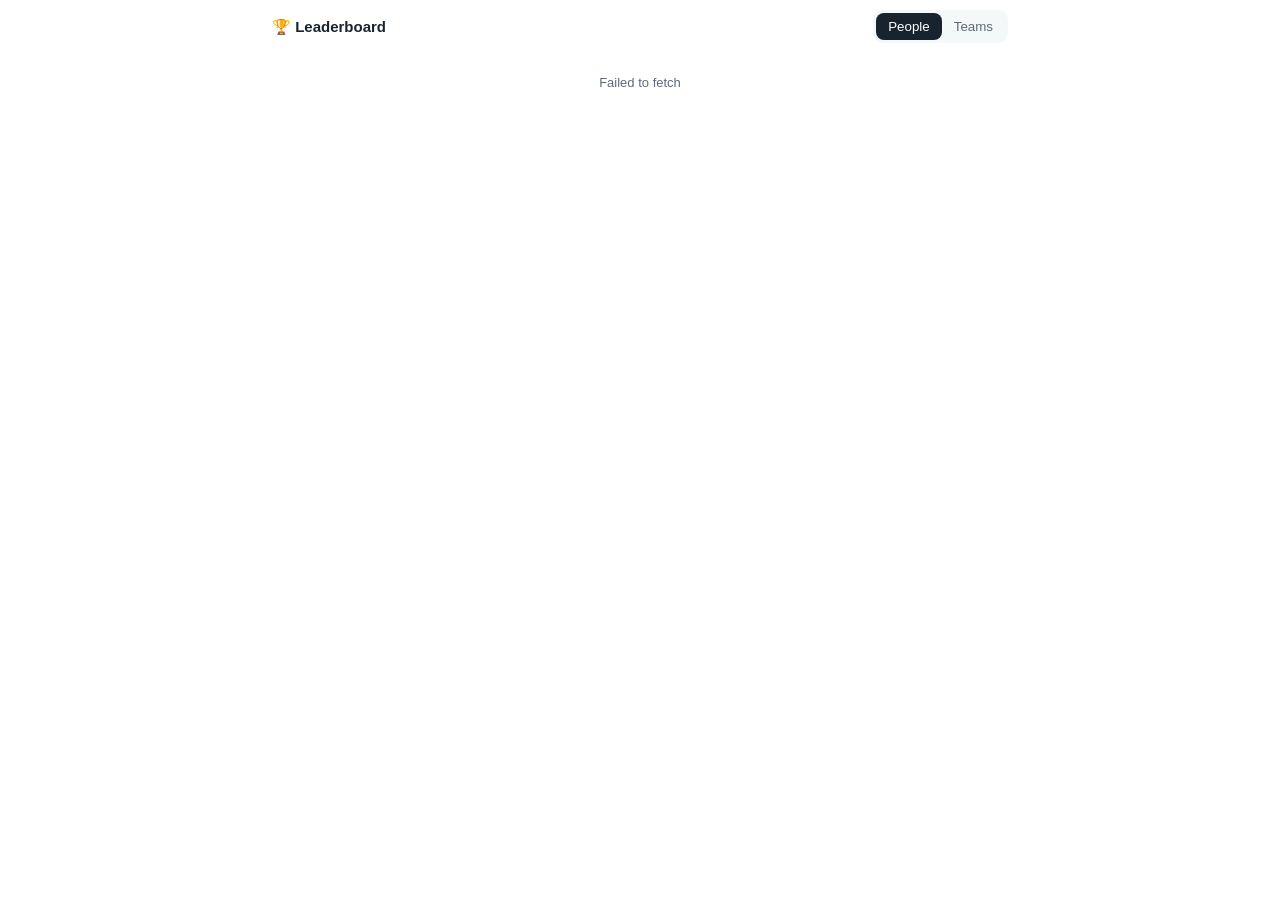
==== leaderboard.html @ 9732c00f "Podium-style leaderboard widget for the Notion tracker Co-Authored-By: Claude Sonnet 5.5 <noreply@an" ====
<!doctype html>
<html lang="en">
<head>
  <meta charset="utf-8">
  <meta name="viewport" content="width=device-width, initial-scale=1">
  <meta name="robots" content="noindex">
  <title>Well Go · Leaderboard</title>
  <style>
    :root{--bg:#ffffff;--card:#f4f8f8;--ink:#182330;--mute:#5f6b78;--line:#dfe8e8;--brand:#33cccc;--brand-d:#0b8585;--navy:#182330;
      --gold:#f0b429;--silver:#b8c2cc;--bronze:#c98a52}
    @media (prefers-color-scheme:dark){:root{--bg:#191919;--card:#232b33;--ink:#eef4f6;--mute:#9bb0bd;--line:#2f3a45;--brand-d:#33cccc}}
    *{box-sizing:border-box;margin:0;padding:0}
    html,body{background:var(--bg);color:var(--ink);font-family:-apple-system,BlinkMacSystemFont,"Segoe UI",Roboto,sans-serif}
    body{padding:10px 12px 14px;max-width:760px;margin:0 auto}
    .top{display:flex;align-items:center;gap:10px;margin-bottom:10px}
    .top h1{font-size:15px;flex:1;display:flex;align-items:center;gap:6px;white-space:nowrap}
    .seg{display:flex;background:var(--card);border-radius:10px;padding:3px}
    .seg button{border:0;background:none;color:var(--mute);font:600 12.5px inherit;font-family:inherit;padding:6px 12px;border-radius:8px;cursor:pointer}
    .seg button.on{background:var(--navy);color:#fff}
    .stage{background:linear-gradient(160deg,#182330,#0f6f73);border-radius:18px;padding:18px 10px 0;color:#fff;overflow:hidden}
    .podium{display:flex;align-items:flex-end;justify-content:center;gap:10px}
    .spot{flex:1;max-width:190px;text-align:center}
    .spot .who{display:flex;flex-direction:column;align-items:center;gap:3px;padding-bottom:8px}
    .ava{width:50px;height:50px;border-radius:50%;display:grid;place-items:center;font-weight:800;font-size:18px;color:#fff;border:3px solid rgba(255,255,255,.9);box-shadow:0 2px 8px rgba(0,0,0,.35)}
    .spot.first .ava{width:62px;height:62px;font-size:22px;border-color:var(--gold)}
    .crown{font-size:22px;line-height:1;height:22px}
    .name{font-weight:700;font-size:14px;max-width:100%;overflow:hidden;text-overflow:ellipsis;white-space:nowrap}
    .pts{font-size:12.5px;opacity:.92}.pts b{font-size:15px}
    .block{border-radius:12px 12px 0 0;display:grid;place-items:center;font-weight:900;font-size:26px;color:rgba(255,255,255,.95)}
    .first .block{height:96px;background:linear-gradient(180deg,#f7c948,#e0a21a)}
    .second .block{height:70px;background:linear-gradient(180deg,#cdd6de,#9fb0bd)}
    .third .block{height:52px;background:linear-gradient(180deg,#d9a06d,#b9743f)}
    .list{margin-top:10px;display:grid;grid-template-columns:minmax(0,1fr);gap:8px}
    .row{display:flex;align-items:center;gap:10px;background:var(--card);border-radius:14px;padding:9px 12px;border:1px solid var(--line)}
    .rank{width:24px;text-align:center;font-weight:800;color:var(--mute)}
    .row .ava{width:36px;height:36px;font-size:14px;border-width:2px;box-shadow:none;flex:none}
    .mid{flex:1;min-width:0}
    .mid .name{font-size:14px}.sub{font-size:11.5px;color:var(--mute);white-space:nowrap;overflow:hidden;text-overflow:ellipsis}
    .bar{height:6px;background:var(--line);border-radius:6px;overflow:hidden;margin-top:5px}.bar i{display:block;height:100%;background:linear-gradient(90deg,var(--brand),var(--brand-d));border-radius:6px}
    .score{min-width:84px;font-weight:800;color:var(--brand-d);text-align:right;white-space:nowrap}.score small{font-weight:600;color:var(--mute);margin-left:2px}
    .empty{padding:22px;text-align:center;color:var(--mute);font-size:13px}
    .foot{font-size:11px;color:var(--mute);text-align:center;margin-top:10px}
  </style>
</head>
<body>
  <div class="top"><h1>🏆 Leaderboard</h1><div class="seg"><button id="bp" class="on">People</button><button id="bt">Teams</button></div></div>
  <div id="app"><div class="empty">Loading…</div></div>
  <div class="foot" id="foot"></div>
  <script type="module">
    import { API_URL } from './config.js';
    const demo = !API_URL || new URLSearchParams(location.search).has('demo');
    const esc = (s) => String(s ?? '').replace(/[&<>"']/g, (c) => ({ '&': '&amp;', '<': '&lt;', '>': '&gt;', '"': '&quot;', "'": '&#39;' }[c]));
    const COLORS = ['#7048e8', '#1c7ed6', '#2f9e44', '#f08c00', '#e03131', '#0b8585', '#c2255c'];
    const color = (s) => COLORS[[...String(s)].reduce((a, c) => a + c.charCodeAt(0), 0) % COLORS.length];
    const ini = (s) => (s || '?').trim().split(/\s+/).map((w) => w[0]).slice(0, 2).join('').toUpperCase();
    let data = null;
    let view = 'people';

    async function load() {
      if (demo) {
        return {
          people: [['Mia', 'Team Austin', 1810, 9], ['Dan', 'Team Austin', 1675, 4], ['Jordan', 'Team ICT', 1240, 6], ['Priya', 'Team Well', 1190, 2], ['Caleb', 'Team Well', 1020, 0], ['Hannah', 'Team ICT', 870, 0], ['Sam', '', 640, 0]]
            .map(([name, team, points, streak]) => ({ name, team, points, streak, level: Math.floor(points / 300) + 1 })),
          teams: [{ name: 'Team Austin', members: 2, points: 3485 }, { name: 'Team ICT', members: 2, points: 2110 }, { name: 'Team Well', members: 2, points: 2210 }].sort((a, b) => b.points - a.points),
        };
      }
      const res = await fetch(API_URL, { method: 'POST', headers: { 'Content-Type': 'application/json' }, body: JSON.stringify({ action: 'publicLeaderboard' }) });
      if (!res.ok) throw new Error('The leaderboard is not available yet.');
      return res.json();
    }

    function paint() {
      const rows = (view === 'people' ? data.people : data.teams).map((r) => ({ ...r }));
      if (!rows.length) { document.getElementById('app').innerHTML = '<div class="empty">No players yet. Log a conversation to get on the board! 🙌</div>'; return; }
      const max = Math.max(...rows.map((r) => r.points), 1);
      const sub = (r) => (view === 'people' ? [r.team || 'Solo', r.level ? `Level ${r.level}` : '', r.streak ? `🔥 ${r.streak}-day streak` : ''].filter(Boolean).join(' · ') : `${r.members} member${r.members === 1 ? '' : 's'}`);
      const top = rows.slice(0, 3);
      const order = top.length === 3 ? [1, 0, 2] : top.map((_, i) => i);
      const cls = ['first', 'second', 'third'];
      const podium = `<div class="stage"><div class="podium">${order.map((i) => { const r = top[i]; return `
        <div class="spot ${cls[i]}"><div class="who"><div class="crown">${i === 0 ? '👑' : ''}</div><div class="ava" style="background:${color(r.name)}">${esc(ini(r.name))}</div><div class="name">${esc(r.name)}</div><div class="pts"><b>${r.points.toLocaleString()}</b> pts</div></div><div class="block">${i + 1}</div></div>`; }).join('')}</div></div>`;
      const rest = rows.slice(3);
      const list = rest.length ? `<div class="list">${rest.map((r, i) => `
        <div class="row"><div class="rank">${i + 4}</div><div class="ava" style="background:${color(r.name)}">${esc(ini(r.name))}</div>
          <div class="mid"><div class="name">${esc(r.name)}</div><div class="sub">${esc(sub(r))}</div><div class="bar"><i style="width:${Math.max(3, Math.round((r.points / max) * 100))}%"></i></div></div>
          <div class="score">${r.points.toLocaleString()}<small>pts</small></div></div>`).join('')}</div>` : '';
      const subs = top.length < 3 ? `<div class="list">${top.map((r, i) => `<div class="row"><div class="rank">${i + 1}</div><div class="mid"><div class="sub">${esc(sub(r))}</div></div></div>`).join('')}</div>` : '';
      document.getElementById('app').innerHTML = podium + (top.length === 3 ? '' : subs) + list;
    }

    const set = (v) => { view = v; document.getElementById('bp').classList.toggle('on', v === 'people'); document.getElementById('bt').classList.toggle('on', v === 'teams'); if (data) paint(); };
    document.getElementById('bp').onclick = () => set('people');
    document.getElementById('bt').onclick = () => set('teams');
    async function refresh() {
      try { data = await load(); paint(); document.getElementById('foot').textContent = 'Updates as people log in the Well Go app'; }
      catch (e) { if (!data) document.getElementById('app').innerHTML = `<div class="empty">${esc(e.message || "The leaderboard couldn't load.")}</div>`; }
    }
    refresh();
    setInterval(refresh, 60000);
  </script>
</body>
</html>
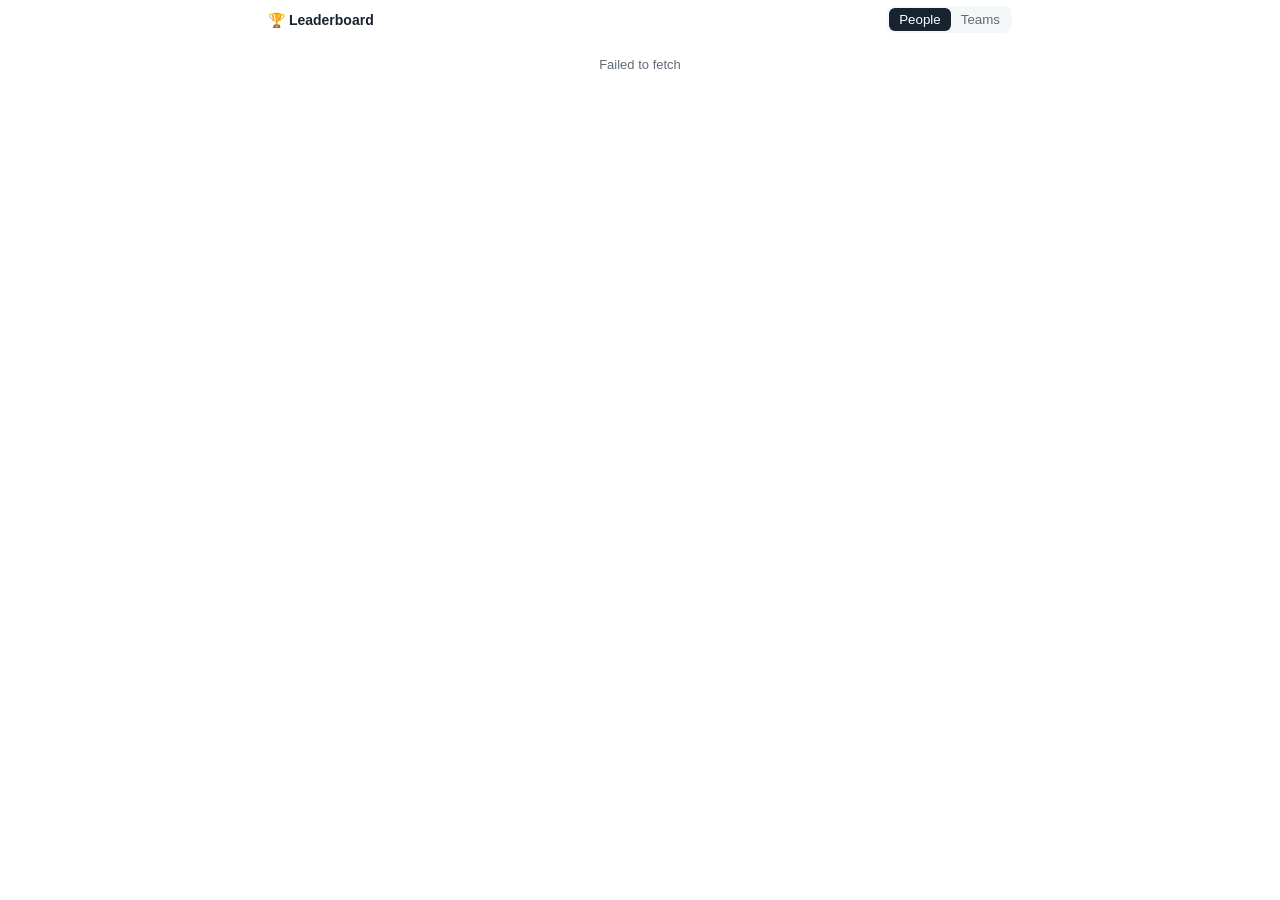
==== commit 40429272: "Leaderboard: compact layout with the podium always visible Co-Authored-By: Claude Sonnet 5.5 <norepl" ====
--- a/leaderboard.html
+++ b/leaderboard.html
@@ -6,46 +6,45 @@
   <meta name="robots" content="noindex">
   <title>Well Go · Leaderboard</title>
   <style>
-    :root{--bg:#ffffff;--card:#f4f8f8;--ink:#182330;--mute:#5f6b78;--line:#dfe8e8;--brand:#33cccc;--brand-d:#0b8585;--navy:#182330;
-      --gold:#f0b429;--silver:#b8c2cc;--bronze:#c98a52}
+    :root{--bg:#ffffff;--card:#f4f8f8;--ink:#182330;--mute:#5f6b78;--line:#dfe8e8;--brand:#33cccc;--brand-d:#0b8585;--navy:#182330;--gold:#f0b429}
     @media (prefers-color-scheme:dark){:root{--bg:#191919;--card:#232b33;--ink:#eef4f6;--mute:#9bb0bd;--line:#2f3a45;--brand-d:#33cccc}}
     *{box-sizing:border-box;margin:0;padding:0}
-    html,body{background:var(--bg);color:var(--ink);font-family:-apple-system,BlinkMacSystemFont,"Segoe UI",Roboto,sans-serif}
-    body{padding:10px 12px 14px;max-width:760px;margin:0 auto}
-    .top{display:flex;align-items:center;gap:10px;margin-bottom:10px}
-    .top h1{font-size:15px;flex:1;display:flex;align-items:center;gap:6px;white-space:nowrap}
-    .seg{display:flex;background:var(--card);border-radius:10px;padding:3px}
-    .seg button{border:0;background:none;color:var(--mute);font:600 12.5px inherit;font-family:inherit;padding:6px 12px;border-radius:8px;cursor:pointer}
+    html,body{height:100%;background:var(--bg);color:var(--ink);font-family:-apple-system,BlinkMacSystemFont,"Segoe UI",Roboto,sans-serif}
+    body{display:flex;flex-direction:column;padding:6px 8px 4px;max-width:760px;margin:0 auto;overflow:hidden}
+    .top{display:flex;align-items:center;gap:8px;margin-bottom:6px;flex:none}
+    .top h1{font-size:14px;flex:1;white-space:nowrap}
+    .seg{display:flex;background:var(--card);border-radius:8px;padding:2px}
+    .seg button{border:0;background:none;color:var(--mute);font:600 11.5px inherit;font-family:inherit;padding:4px 10px;border-radius:6px;cursor:pointer}
     .seg button.on{background:var(--navy);color:#fff}
-    .stage{background:linear-gradient(160deg,#182330,#0f6f73);border-radius:18px;padding:18px 10px 0;color:#fff;overflow:hidden}
-    .podium{display:flex;align-items:flex-end;justify-content:center;gap:10px}
-    .spot{flex:1;max-width:190px;text-align:center}
-    .spot .who{display:flex;flex-direction:column;align-items:center;gap:3px;padding-bottom:8px}
-    .ava{width:50px;height:50px;border-radius:50%;display:grid;place-items:center;font-weight:800;font-size:18px;color:#fff;border:3px solid rgba(255,255,255,.9);box-shadow:0 2px 8px rgba(0,0,0,.35)}
-    .spot.first .ava{width:62px;height:62px;font-size:22px;border-color:var(--gold)}
-    .crown{font-size:22px;line-height:1;height:22px}
-    .name{font-weight:700;font-size:14px;max-width:100%;overflow:hidden;text-overflow:ellipsis;white-space:nowrap}
-    .pts{font-size:12.5px;opacity:.92}.pts b{font-size:15px}
-    .block{border-radius:12px 12px 0 0;display:grid;place-items:center;font-weight:900;font-size:26px;color:rgba(255,255,255,.95)}
-    .first .block{height:96px;background:linear-gradient(180deg,#f7c948,#e0a21a)}
-    .second .block{height:70px;background:linear-gradient(180deg,#cdd6de,#9fb0bd)}
-    .third .block{height:52px;background:linear-gradient(180deg,#d9a06d,#b9743f)}
-    .list{margin-top:10px;display:grid;grid-template-columns:minmax(0,1fr);gap:8px}
-    .row{display:flex;align-items:center;gap:10px;background:var(--card);border-radius:14px;padding:9px 12px;border:1px solid var(--line)}
-    .rank{width:24px;text-align:center;font-weight:800;color:var(--mute)}
-    .row .ava{width:36px;height:36px;font-size:14px;border-width:2px;box-shadow:none;flex:none}
-    .mid{flex:1;min-width:0}
-    .mid .name{font-size:14px}.sub{font-size:11.5px;color:var(--mute);white-space:nowrap;overflow:hidden;text-overflow:ellipsis}
-    .bar{height:6px;background:var(--line);border-radius:6px;overflow:hidden;margin-top:5px}.bar i{display:block;height:100%;background:linear-gradient(90deg,var(--brand),var(--brand-d));border-radius:6px}
-    .score{min-width:84px;font-weight:800;color:var(--brand-d);text-align:right;white-space:nowrap}.score small{font-weight:600;color:var(--mute);margin-left:2px}
-    .empty{padding:22px;text-align:center;color:var(--mute);font-size:13px}
-    .foot{font-size:11px;color:var(--mute);text-align:center;margin-top:10px}
+    #app{flex:1;min-height:0;display:flex;flex-direction:column}
+    .stage{flex:none;background:linear-gradient(160deg,#182330,#0f6f73);border-radius:14px;padding:8px 8px 0;color:#fff;overflow:hidden}
+    .podium{display:flex;align-items:flex-end;justify-content:center;gap:8px}
+    .spot{flex:1;max-width:170px;text-align:center;min-width:0}
+    .spot .who{display:flex;flex-direction:column;align-items:center;gap:1px;padding-bottom:4px}
+    .ava{width:34px;height:34px;border-radius:50%;display:grid;place-items:center;font-weight:800;font-size:13px;color:#fff;border:2px solid rgba(255,255,255,.9);flex:none}
+    .spot.first .ava{width:44px;height:44px;font-size:16px;border-color:var(--gold)}
+    .crown{font-size:15px;line-height:1;height:15px}
+    .name{font-weight:700;font-size:12.5px;max-width:100%;overflow:hidden;text-overflow:ellipsis;white-space:nowrap}
+    .pts{font-size:11px;opacity:.92}.pts b{font-size:13px}
+    .block{border-radius:8px 8px 0 0;display:grid;place-items:center;font-weight:900;font-size:17px;color:rgba(255,255,255,.95)}
+    .first .block{height:40px;background:linear-gradient(180deg,#f7c948,#e0a21a)}
+    .second .block{height:28px;background:linear-gradient(180deg,#cdd6de,#9fb0bd)}
+    .third .block{height:20px;background:linear-gradient(180deg,#d9a06d,#b9743f)}
+    .list{flex:1;min-height:0;overflow-y:auto;margin-top:6px;display:grid;grid-template-columns:minmax(0,1fr);gap:4px;align-content:start;padding-right:2px}
+    .row{display:flex;align-items:center;gap:8px;background:var(--card);border-radius:9px;padding:4px 9px;border:1px solid var(--line);min-height:30px}
+    .rank{width:18px;text-align:center;font-weight:800;font-size:12px;color:var(--mute);flex:none}
+    .row .ava{width:22px;height:22px;font-size:10px;border-width:0;flex:none}
+    .row .name{font-size:12.5px;flex:none;max-width:42%}
+    .sub{font-size:11px;color:var(--mute);white-space:nowrap;overflow:hidden;text-overflow:ellipsis;flex:1;min-width:0}
+    .bar{width:54px;height:5px;background:var(--line);border-radius:5px;overflow:hidden;flex:none}.bar i{display:block;height:100%;background:linear-gradient(90deg,var(--brand),var(--brand-d));border-radius:5px}
+    .score{min-width:62px;font-weight:800;font-size:12.5px;color:var(--brand-d);text-align:right;white-space:nowrap;flex:none}.score small{font-weight:600;color:var(--mute);margin-left:2px;font-size:10.5px}
+    .empty{padding:18px;text-align:center;color:var(--mute);font-size:13px}
+    @media (max-width:360px){.bar{display:none}}
   </style>
 </head>
 <body>
   <div class="top"><h1>🏆 Leaderboard</h1><div class="seg"><button id="bp" class="on">People</button><button id="bt">Teams</button></div></div>
   <div id="app"><div class="empty">Loading…</div></div>
-  <div class="foot" id="foot"></div>
   <script type="module">
     import { API_URL } from './config.js';
     const demo = !API_URL || new URLSearchParams(location.search).has('demo');
@@ -73,7 +72,7 @@
       const rows = (view === 'people' ? data.people : data.teams).map((r) => ({ ...r }));
       if (!rows.length) { document.getElementById('app').innerHTML = '<div class="empty">No players yet. Log a conversation to get on the board! 🙌</div>'; return; }
       const max = Math.max(...rows.map((r) => r.points), 1);
-      const sub = (r) => (view === 'people' ? [r.team || 'Solo', r.level ? `Level ${r.level}` : '', r.streak ? `🔥 ${r.streak}-day streak` : ''].filter(Boolean).join(' · ') : `${r.members} member${r.members === 1 ? '' : 's'}`);
+      const sub = (r) => (view === 'people' ? [r.team || 'Solo', r.streak ? `🔥${r.streak}` : ''].filter(Boolean).join(' · ') : `${r.members} member${r.members === 1 ? '' : 's'}`);
       const top = rows.slice(0, 3);
       const order = top.length === 3 ? [1, 0, 2] : top.map((_, i) => i);
       const cls = ['first', 'second', 'third'];
@@ -82,7 +81,7 @@
       const rest = rows.slice(3);
       const list = rest.length ? `<div class="list">${rest.map((r, i) => `
         <div class="row"><div class="rank">${i + 4}</div><div class="ava" style="background:${color(r.name)}">${esc(ini(r.name))}</div>
-          <div class="mid"><div class="name">${esc(r.name)}</div><div class="sub">${esc(sub(r))}</div><div class="bar"><i style="width:${Math.max(3, Math.round((r.points / max) * 100))}%"></i></div></div>
+          <div class="name">${esc(r.name)}</div><div class="sub">${esc(sub(r))}</div><div class="bar"><i style="width:${Math.max(4, Math.round((r.points / max) * 100))}%"></i></div>
           <div class="score">${r.points.toLocaleString()}<small>pts</small></div></div>`).join('')}</div>` : '';
       const subs = top.length < 3 ? `<div class="list">${top.map((r, i) => `<div class="row"><div class="rank">${i + 1}</div><div class="mid"><div class="sub">${esc(sub(r))}</div></div></div>`).join('')}</div>` : '';
       document.getElementById('app').innerHTML = podium + (top.length === 3 ? '' : subs) + list;
@@ -92,7 +91,7 @@
     document.getElementById('bp').onclick = () => set('people');
     document.getElementById('bt').onclick = () => set('teams');
     async function refresh() {
-      try { data = await load(); paint(); document.getElementById('foot').textContent = 'Updates as people log in the Well Go app'; }
+      try { data = await load(); paint(); }
       catch (e) { if (!data) document.getElementById('app').innerHTML = `<div class="empty">${esc(e.message || "The leaderboard couldn't load.")}</div>`; }
     }
     refresh();
